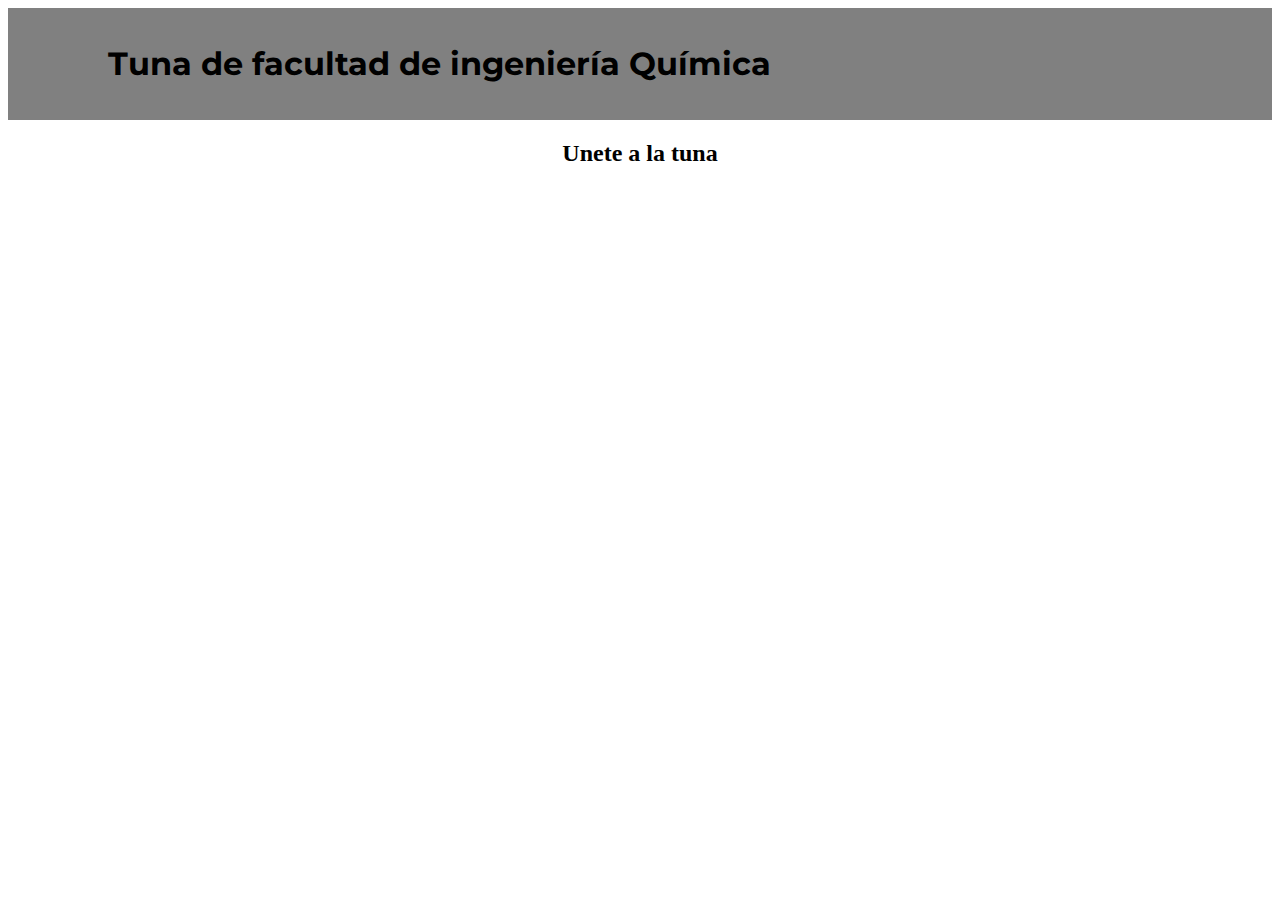
==== index.html @ c60745ab "Se carga archivo reset.css" ====
<!DOCTYPE html>
<html lang="en">
<head>
    <meta name="descripcion" content="Pagina para promocionar la tuna de Kuzko">
    <meta charset="UTF-8">
    <meta name="viewport" content="width=device-width, initial-scale=1.0">
    <link name="stylesheet" href="reset.css">
    <link rel="stylesheet" href="style.css">
    <link rel="preconnect" href="https://fonts.googleapis.com">
    <link rel="preconnect" href="https://fonts.gstatic.com" crossorigin>
    <link href="https://fonts.googleapis.com/css2?family=Montserrat:ital,wght@0,100..900;1,100..900&display=swap" rel="stylesheet">
    <title>Tuna FIQ</title>
</head>
<body>
    <nav>
        <h1  class="tituloPagina">Tuna de facultad de ingeniería Química</h1>
    </nav>
    <main>
        <h2 class="descripcion">Unete a la tuna</h2>
    </main>
    <footer>

    </footer>
    
</body>
</html>
---- style.css ----
* {
 /*Aqui se realizan cambios en toda la pagina */
}

nav {background-color: grey;
    padding-top: 15px;
    padding-bottom: 15px;
    font-family: "Montserrat", sans-serif; 
}

.tituloPagina {
    padding-left: 100px;
    text-align: left;
}

.descripcion {
    text-align: center;
}
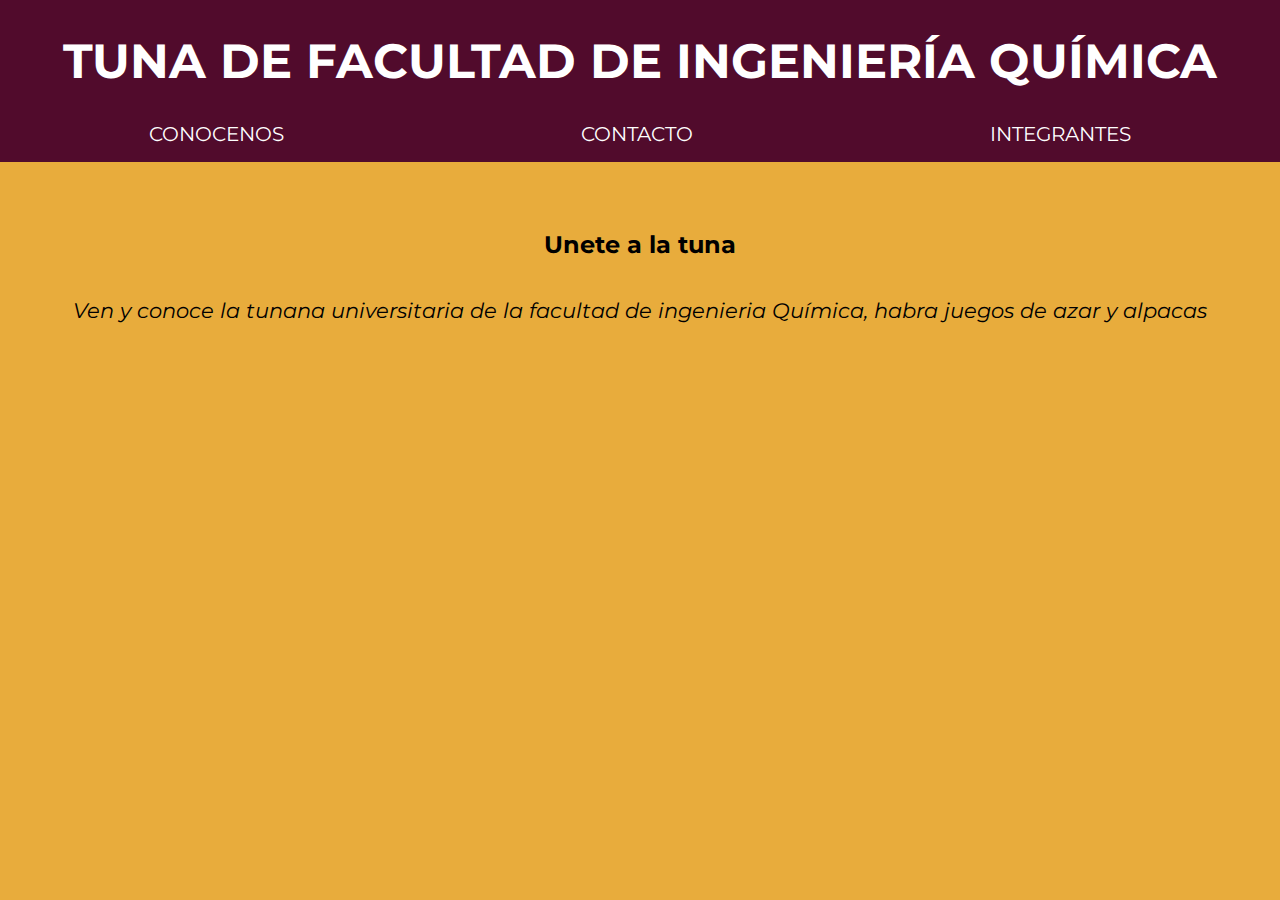
==== commit 869b2edd: "Se agrega nav color gaspacho" ====
--- a/index.html
+++ b/index.html
@@ -12,11 +12,19 @@
     <title>Tuna FIQ</title>
 </head>
 <body>
-    <nav>
-        <h1  class="tituloPagina">Tuna de facultad de ingeniería Química</h1>
+    <nav class="tituloPagina">
+        <h1 >Tuna de facultad de ingeniería Química</h1>
+        <ul class="list_nav">
+            <li class="nav_item"> Conocenos </li>
+            <li class="nav_item"> Contacto </li>
+            <li class="nav_item"> Integrantes </li>
+        </ul>
     </nav>
+
     <main>
-        <h2 class="descripcion">Unete a la tuna</h2>
+        <h2 class="tituloPresentacion">Unete a la tuna</h2>
+        <br>
+        <p class="introPagina">Ven y conoce la tunana universitaria de la facultad de ingenieria Química, habra juegos de azar y alpacas</p>
     </main>
     <footer>
 
--- a/style.css
+++ b/style.css
@@ -1,19 +1,67 @@
 * {
  /*Aqui se realizan cambios en toda la pagina */
+ font-family: "Montserrat", sans-serif;  
+ margin: 0;   
+ padding: 0;
+ box-sizing: border-box;
 }
 
-nav {background-color: grey;
-    padding-top: 15px;
-    padding-bottom: 15px;
-    font-family: "Montserrat", sans-serif; 
+nav {background-color: #510b2c;
+    padding-top: 2rem; 
+    padding-bottom: 1rem;
+
+   
 }
 
 .tituloPagina {
-    padding-left: 100px;
-    text-align: left;
+    color: white;
+    text-align: center;
+    font-size: x-large;
+    text-transform: uppercase ;
 }
 
-.descripcion {
+.list_nav{
+    display:flex;
     text-align: center;
+    color:white;
+    font-size: 20px;
+    margin-top: 2rem ; 
+  
+  
 }
 
+.list_nav :hover{
+    background-color: #E8AC3C;
+    padding: 10px 10px;
+    border-radius: 3px;
+    
+}
+
+.nav_item{
+    list-style: none;
+    flex: 1 1 auto;
+    
+
+}
+
+body{
+
+    background-color: #E8AC3C;
+}
+
+
+.tituloPresentacion{
+    text-align: center;
+    padding: 20px;
+    margin-top: 3rem;
+}
+
+.introPagina {
+    text-align: center;
+    font-size: 21px;
+    font-style: italic;
+}
+
+
+
+
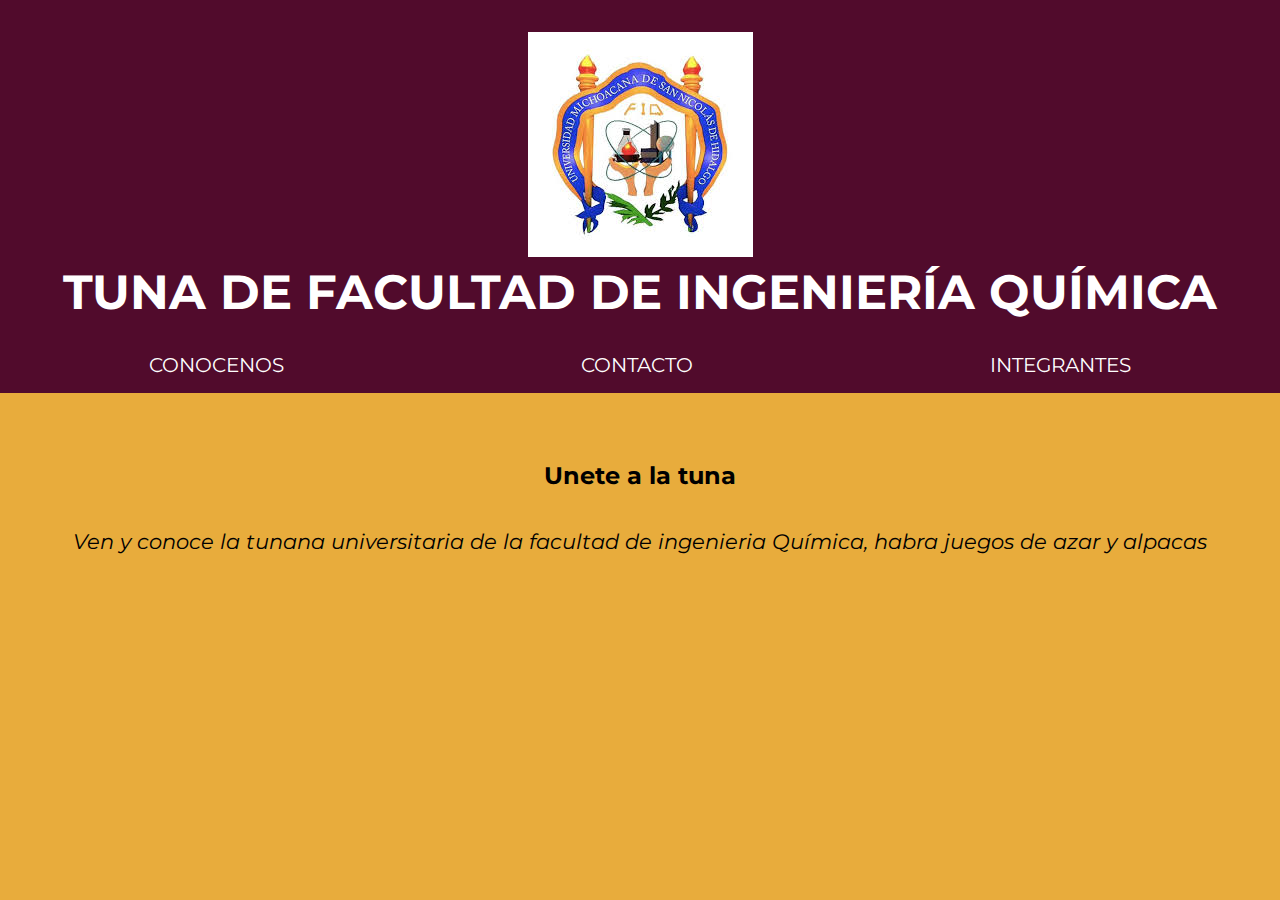
==== commit 3dc7ae4d: "Se agrega logo de la FIQ" ====
--- a/index.html
+++ b/index.html
@@ -13,6 +13,7 @@
 </head>
 <body>
     <nav class="tituloPagina">
+        <img src="imagenes/images.jpg">
         <h1 >Tuna de facultad de ingeniería Química</h1>
         <ul class="list_nav">
             <li class="nav_item"> Conocenos </li>
--- a/style.css
+++ b/style.css
@@ -49,13 +49,13 @@
     background-color: #E8AC3C;
 }
 
-
+ /* esto es parte de la pagina principal */
 .tituloPresentacion{
     text-align: center;
     padding: 20px;
     margin-top: 3rem;
 }
-
+ /* esto es parte de la pagina principal */
 .introPagina {
     text-align: center;
     font-size: 21px;
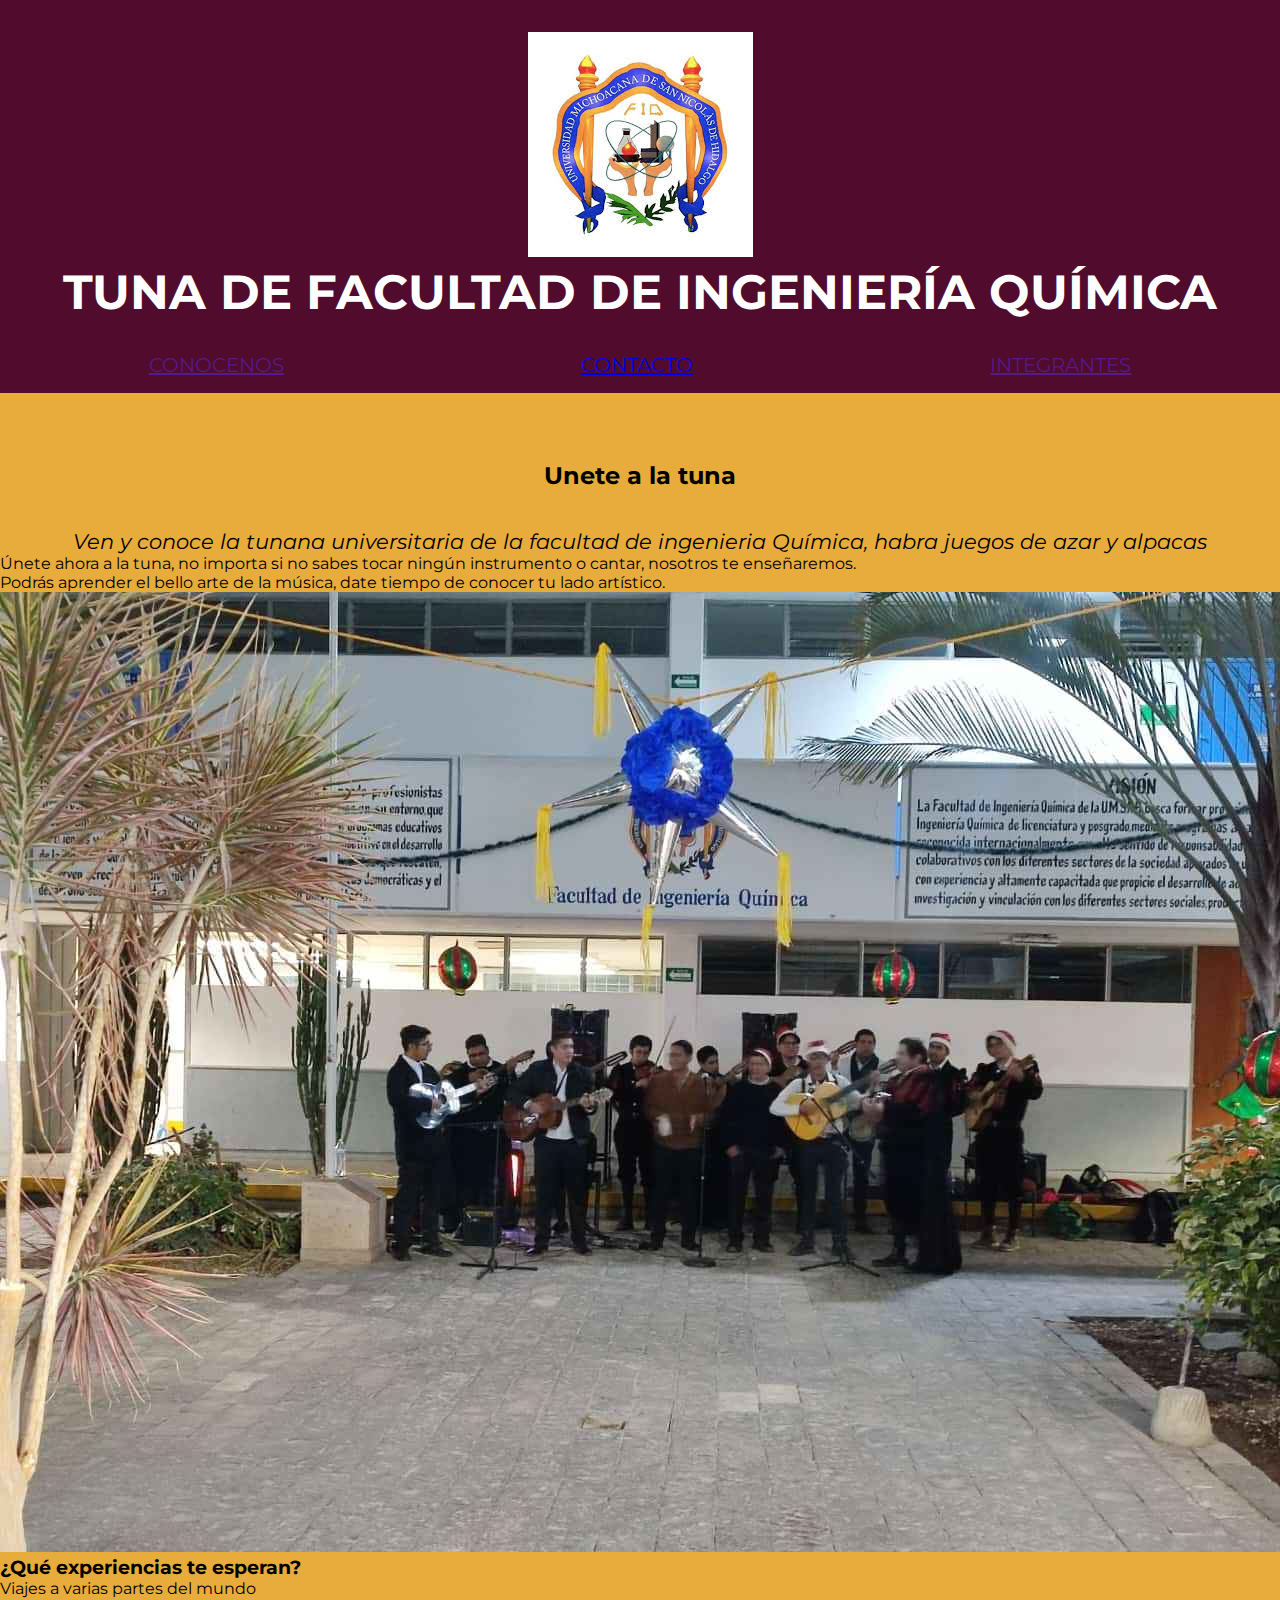
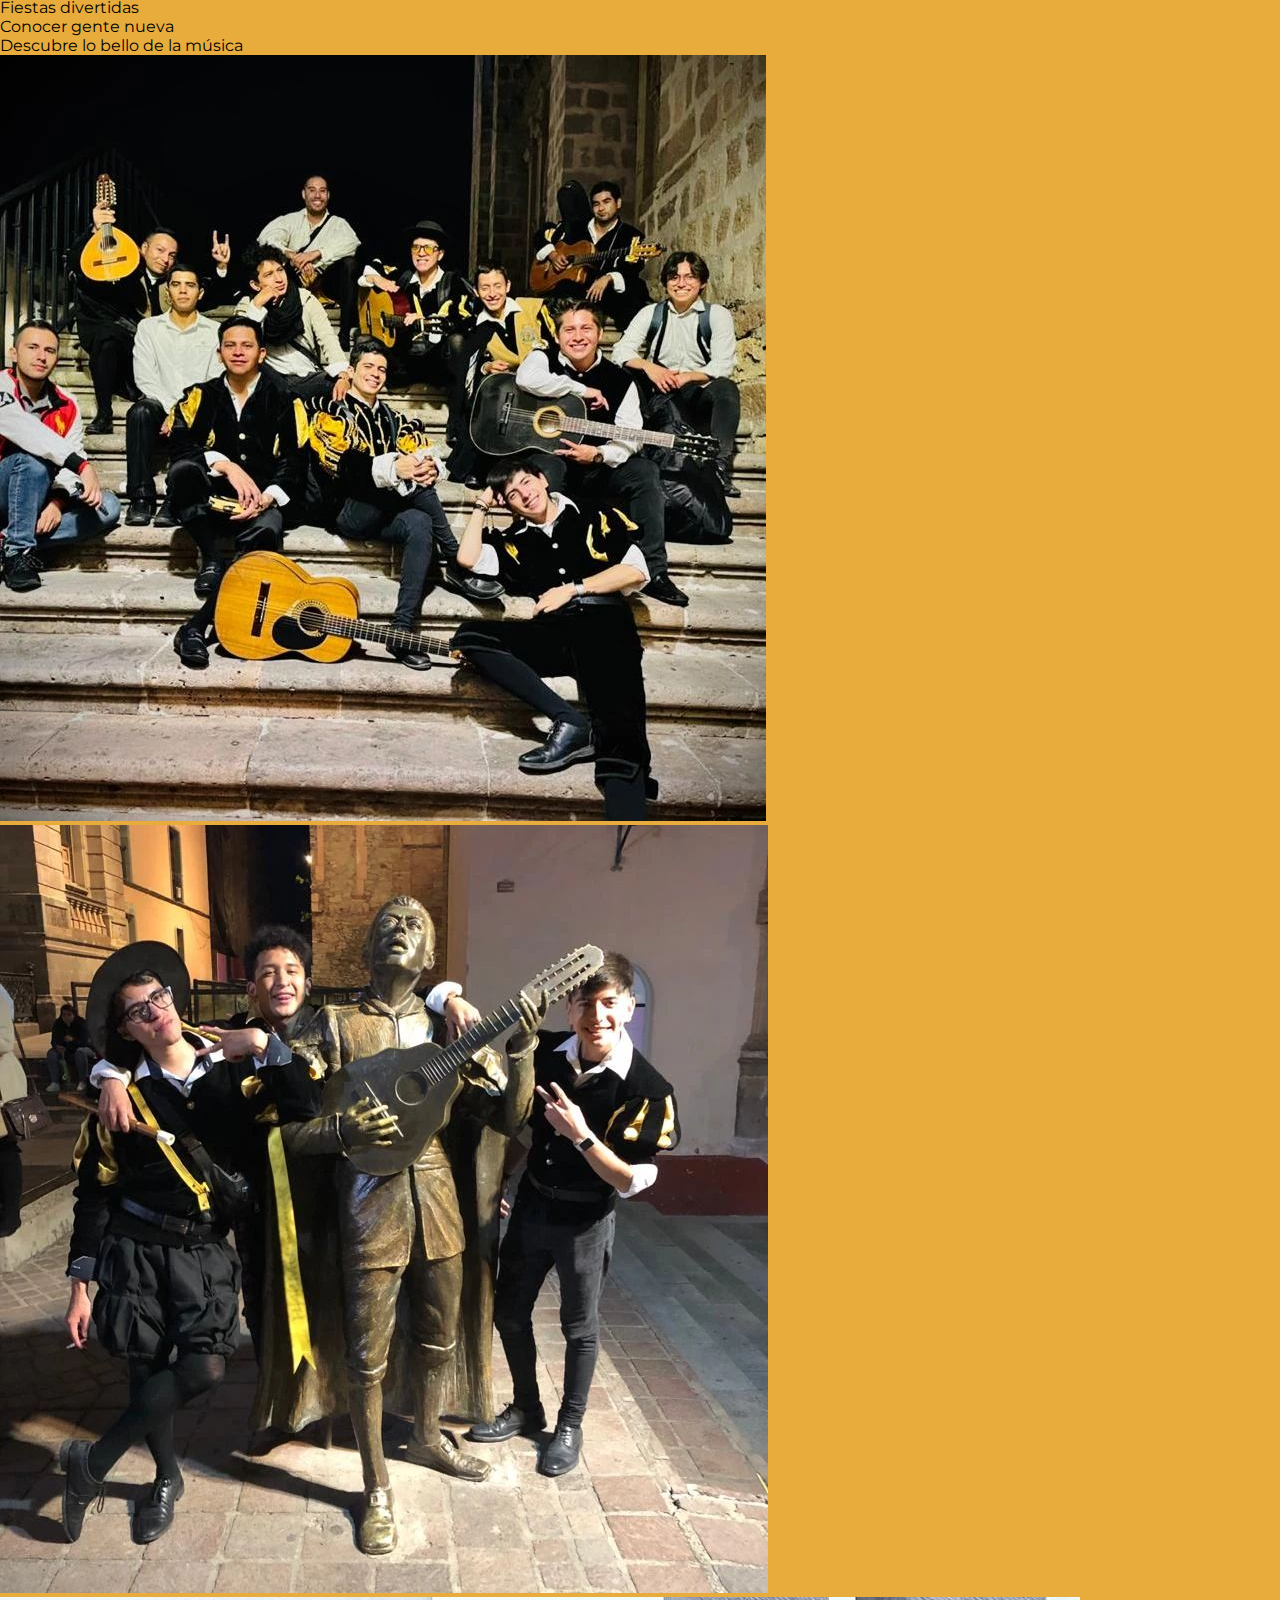
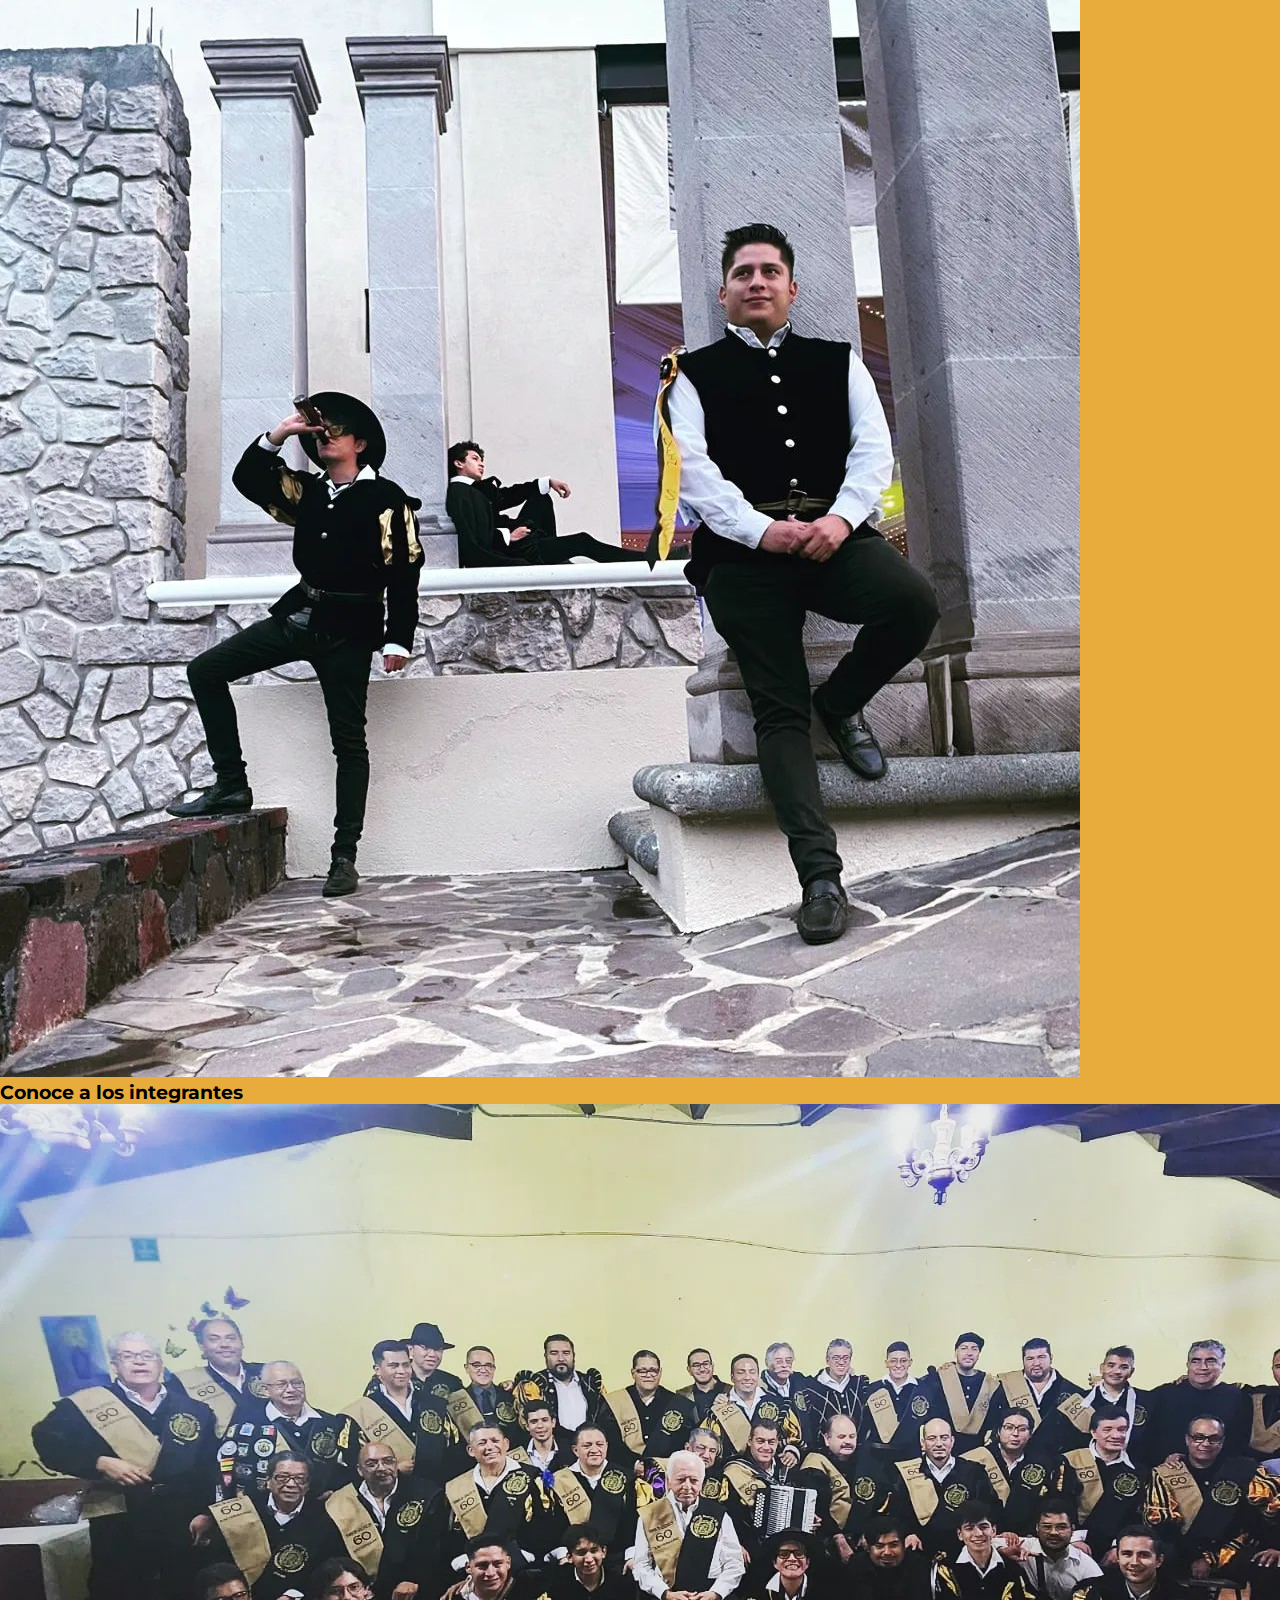
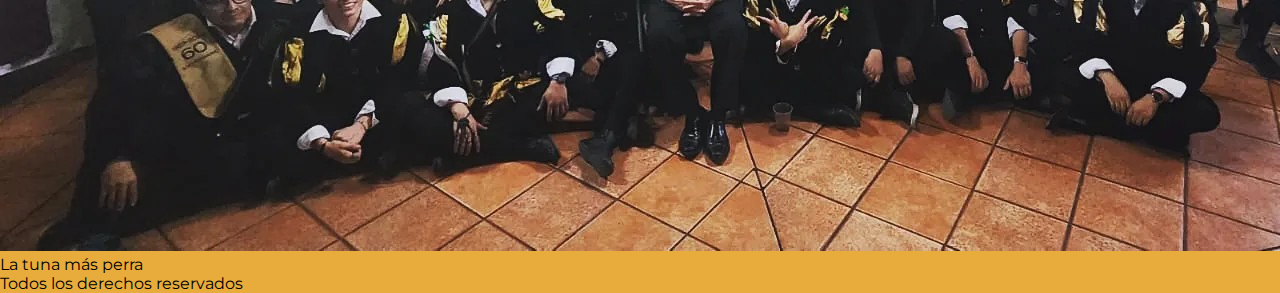
==== commit 9345ff49: "Update index.html" ====
--- a/index.html
+++ b/index.html
@@ -16,9 +16,9 @@
         <img src="imagenes/images.jpg">
         <h1 >Tuna de facultad de ingeniería Química</h1>
         <ul class="list_nav">
-            <li class="nav_item"> Conocenos </li>
-            <li class="nav_item"> Contacto </li>
-            <li class="nav_item"> Integrantes </li>
+            <li class="nav_item"> <a href="">Conocenos </a></li>
+            <li class="nav_item"><a href="contacto.html"> Contacto </a></li>
+            <li class="nav_item"><a href=""> Integrantes </a></li>
         </ul>
     </nav>
 
@@ -26,9 +26,32 @@
         <h2 class="tituloPresentacion">Unete a la tuna</h2>
         <br>
         <p class="introPagina">Ven y conoce la tunana universitaria de la facultad de ingenieria Química, habra juegos de azar y alpacas</p>
+        <p>Únete ahora a la tuna, no importa si no sabes tocar ningún instrumento o cantar, nosotros te enseñaremos. <br>
+            Podrás aprender el bello arte de la música, date tiempo de conocer tu lado artístico.
+            </p>
+        <img src="imagenes/tunos.jpg" alt="">
+
+        <h3>¿Qué experiencias te esperan?</h3>
+        <ul>
+            <li>Viajes a varias partes del mundo</li>
+            <li>Fiestas divertidas</li>
+            <li>Conocer gente nueva</li>
+            <li>Descubre lo bello de la música</li>
+        </ul>
+        
+        <div class="tunos_img">
+            <img src="imagenes/tunos 1.jpg" alt="">
+            <img src="imagenes/tunos 2.jpg" alt="">
+            <img src="imagenes/tunos 3.jpg" alt="">
+        </div>
+
+        <div>
+            <h3>Conoce a los integrantes</h3>
+            <img src="imagenes/tunos 4.jpg" alt="">
+        </div>
     </main>
     <footer>
-
+        <p>La tuna más perra <br> Todos los derechos reservados</p>
     </footer>
     
 </body>
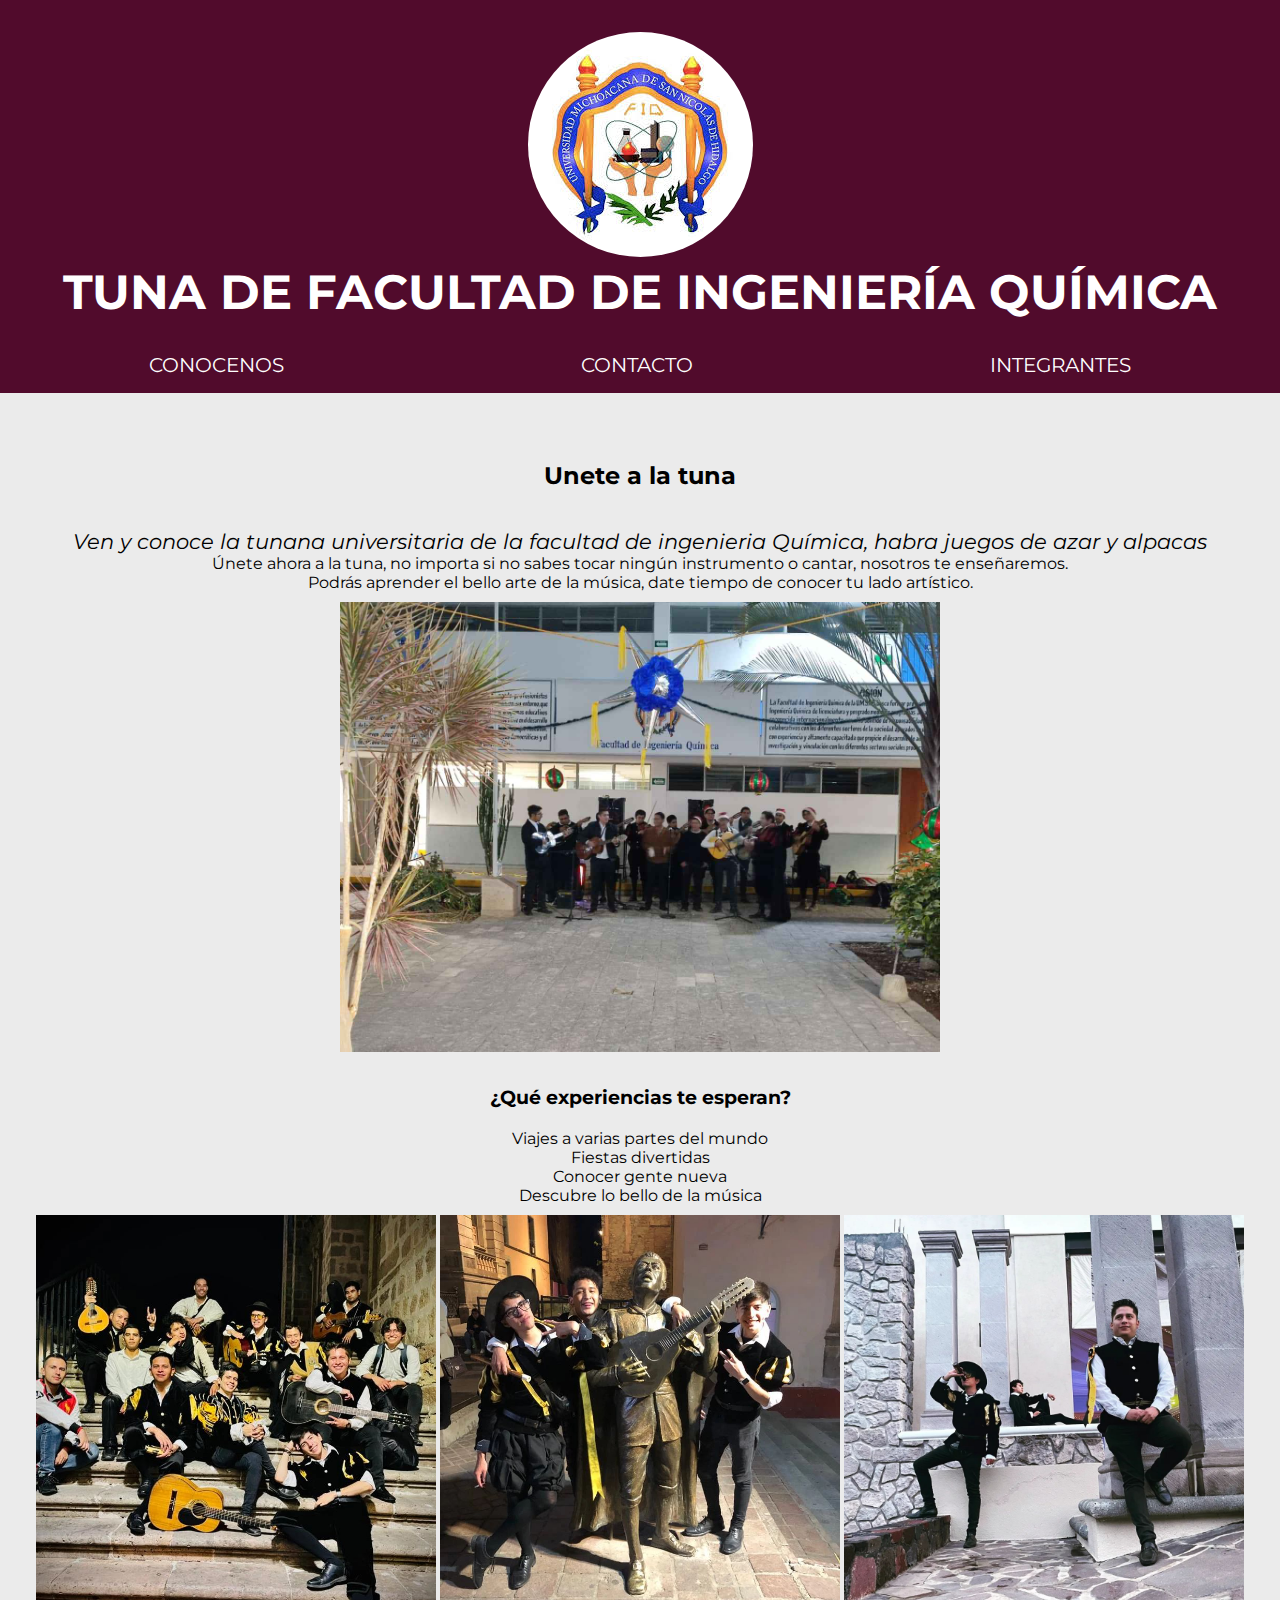
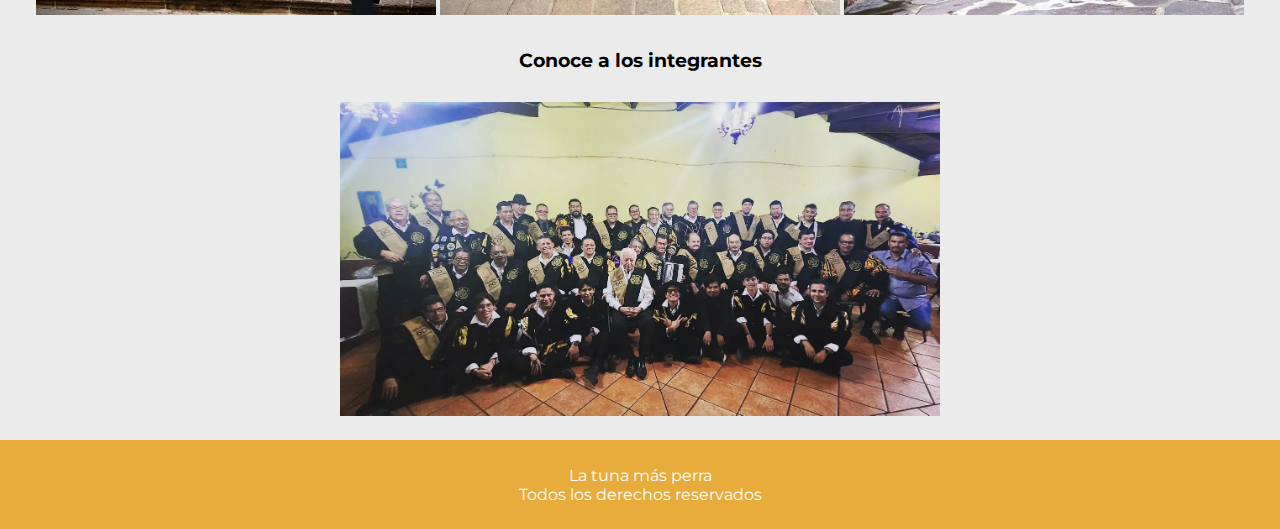
==== commit 5a5d4651: "Update index.html" ====
--- a/index.html
+++ b/index.html
@@ -13,7 +13,7 @@
 </head>
 <body>
     <nav class="tituloPagina">
-        <img src="imagenes/images.jpg">
+        <a href="index.html"><img src="imagenes/images.jpg"></a>
         <h1 >Tuna de facultad de ingeniería Química</h1>
         <ul class="list_nav">
             <li class="nav_item"> <a href="">Conocenos </a></li>
--- a/style.css
+++ b/style.css
@@ -9,7 +9,6 @@
 nav {background-color: #510b2c;
     padding-top: 2rem; 
     padding-bottom: 1rem;
-
    
 }
 
@@ -19,6 +18,9 @@
     font-size: x-large;
     text-transform: uppercase ;
 }
+.tituloPagina img{
+    border-radius: 50%;
+}
 
 .list_nav{
     display:flex;
@@ -26,11 +28,14 @@
     color:white;
     font-size: 20px;
     margin-top: 2rem ; 
-  
-  
 }
 
-.list_nav :hover{
+.list_nav a{
+    text-decoration: none;
+    color: white;
+}
+
+.list_nav a:hover{
     background-color: #E8AC3C;
     padding: 10px 10px;
     border-radius: 3px;
@@ -46,7 +51,15 @@
 
 body{
 
+    background-color: #ebebeb;
+}
+
+footer{
+    margin: 10px 0 0 0;
+    padding: 2%;
     background-color: #E8AC3C;
+    color: white;
+    text-align: center;
 }
 
  /* esto es parte de la pagina principal */
@@ -55,13 +68,41 @@
     padding: 20px;
     margin-top: 3rem;
 }
- /* esto es parte de la pagina principal */
+
+main{
+    text-align: center;
+}
+
+main img {
+    width: 600px;
+    margin: 10px 0;
+}
+
+main h3{
+    margin: 20px 0;
+}
+
+.tunos_img img{
+    width: 400px;
+}
+
 .introPagina {
     text-align: center;
     font-size: 21px;
     font-style: italic;
 }
 
+/* esto es parte de la pagina de contacto*/
 
+.icons{
+    margin: 15px 0 15px 0;
+}
+.lista_icons a{
+    color: #510b2c;
+    margin: 0 15px ;
+    font-size: 2rem;
+}
 
-
+.lista_icons a:hover{
+    color: #E8AC3C;
+}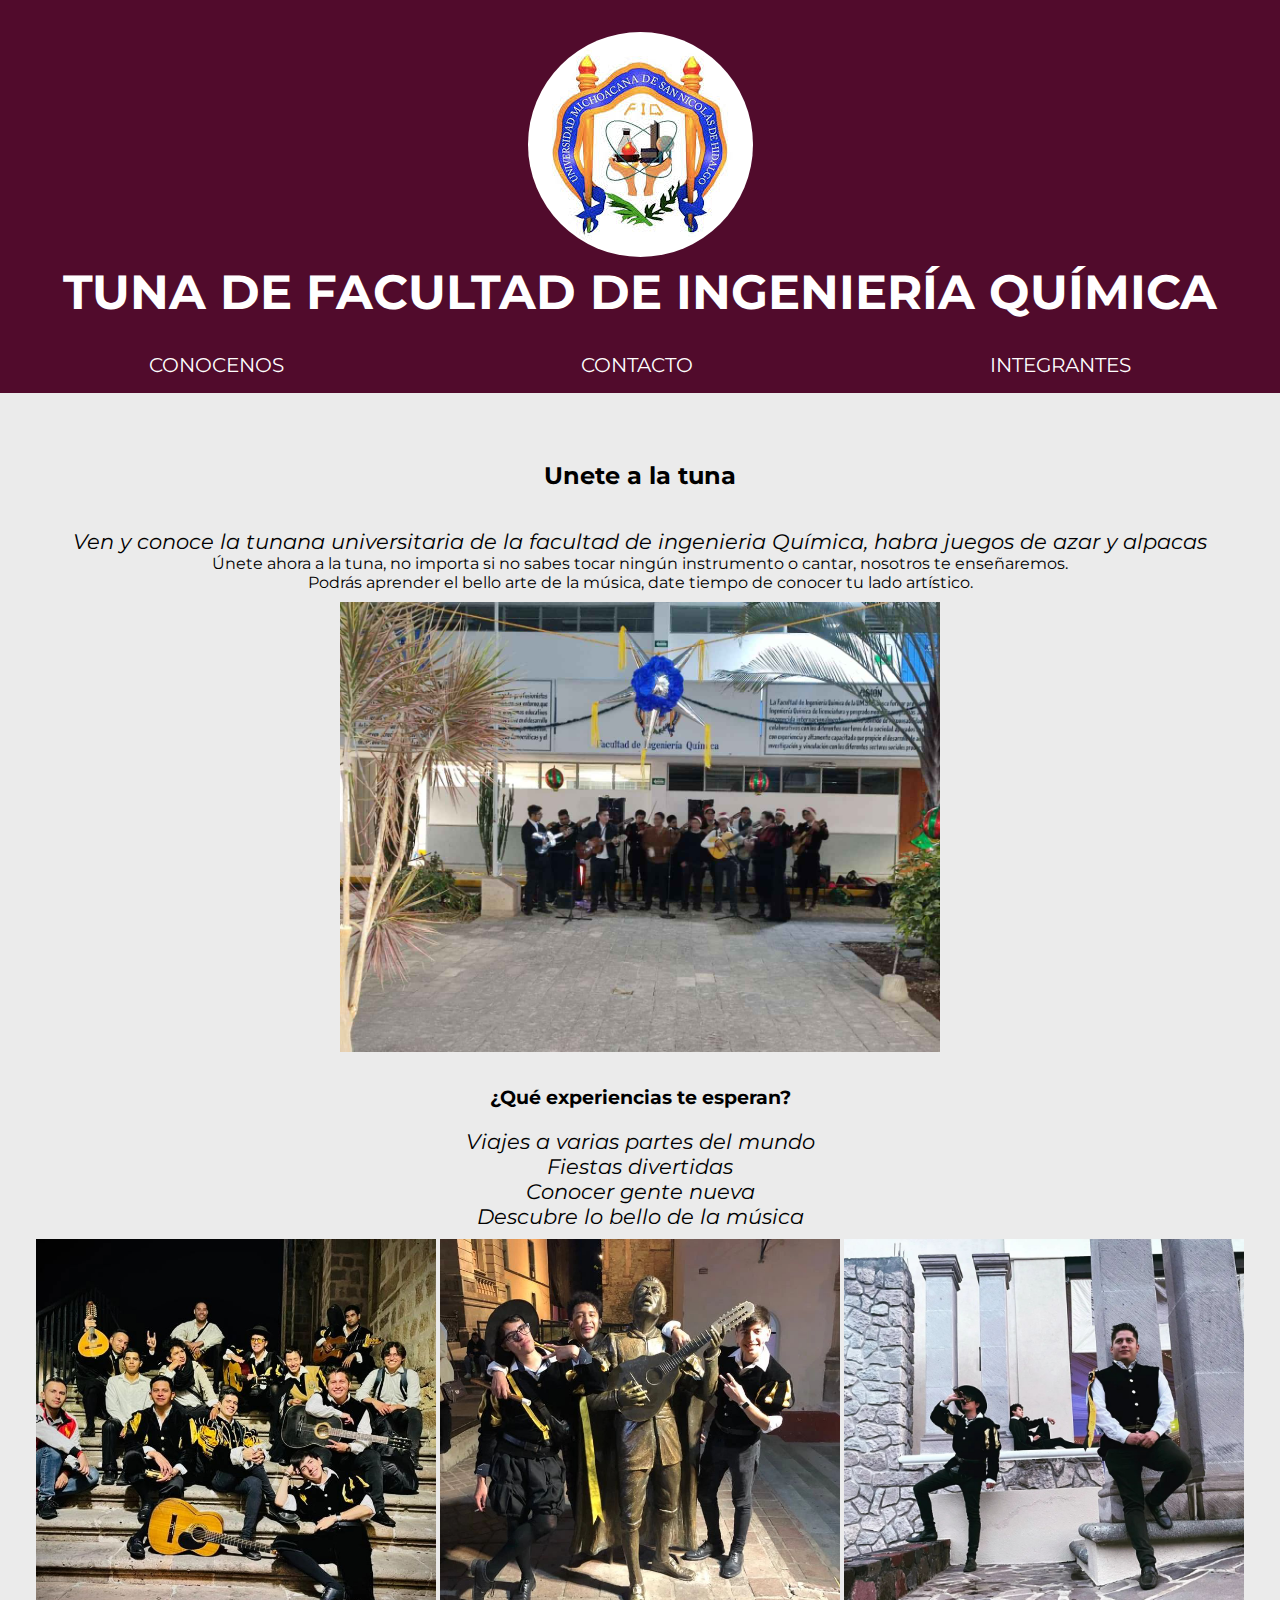
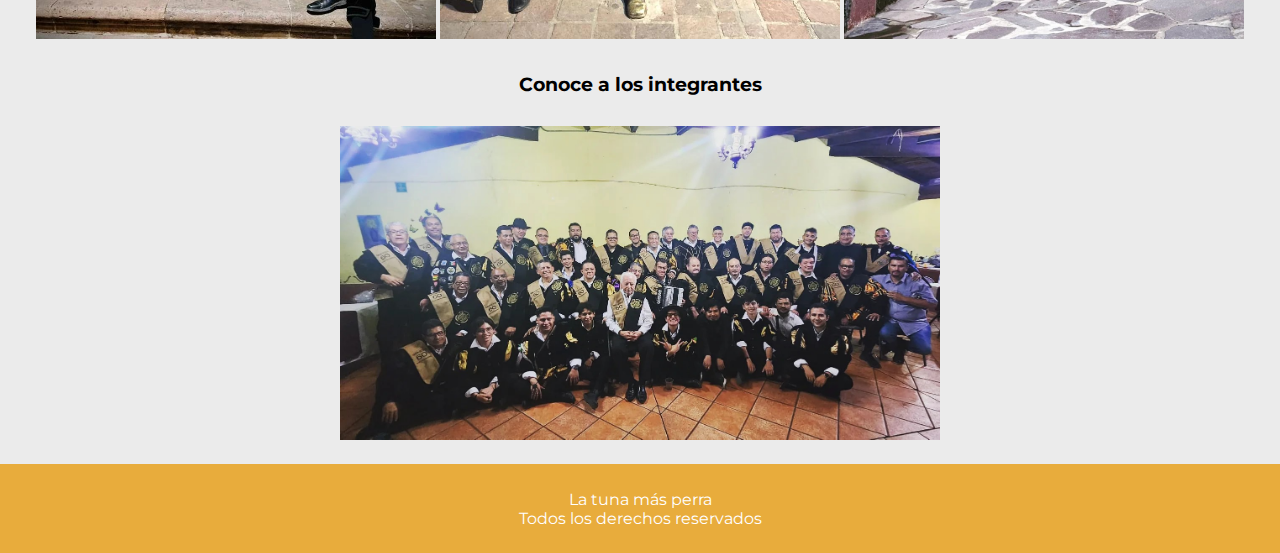
==== commit 036d9e3a: "Update index.html" ====
--- a/index.html
+++ b/index.html
@@ -33,10 +33,10 @@
 
         <h3>¿Qué experiencias te esperan?</h3>
         <ul>
-            <li>Viajes a varias partes del mundo</li>
-            <li>Fiestas divertidas</li>
-            <li>Conocer gente nueva</li>
-            <li>Descubre lo bello de la música</li>
+            <li class="introPagina">Viajes a varias partes del mundo</li>
+            <li class="introPagina">Fiestas divertidas</li>
+            <li class="introPagina">Conocer gente nueva</li>
+            <li class="introPagina">Descubre lo bello de la música</li>
         </ul>
         
         <div class="tunos_img">
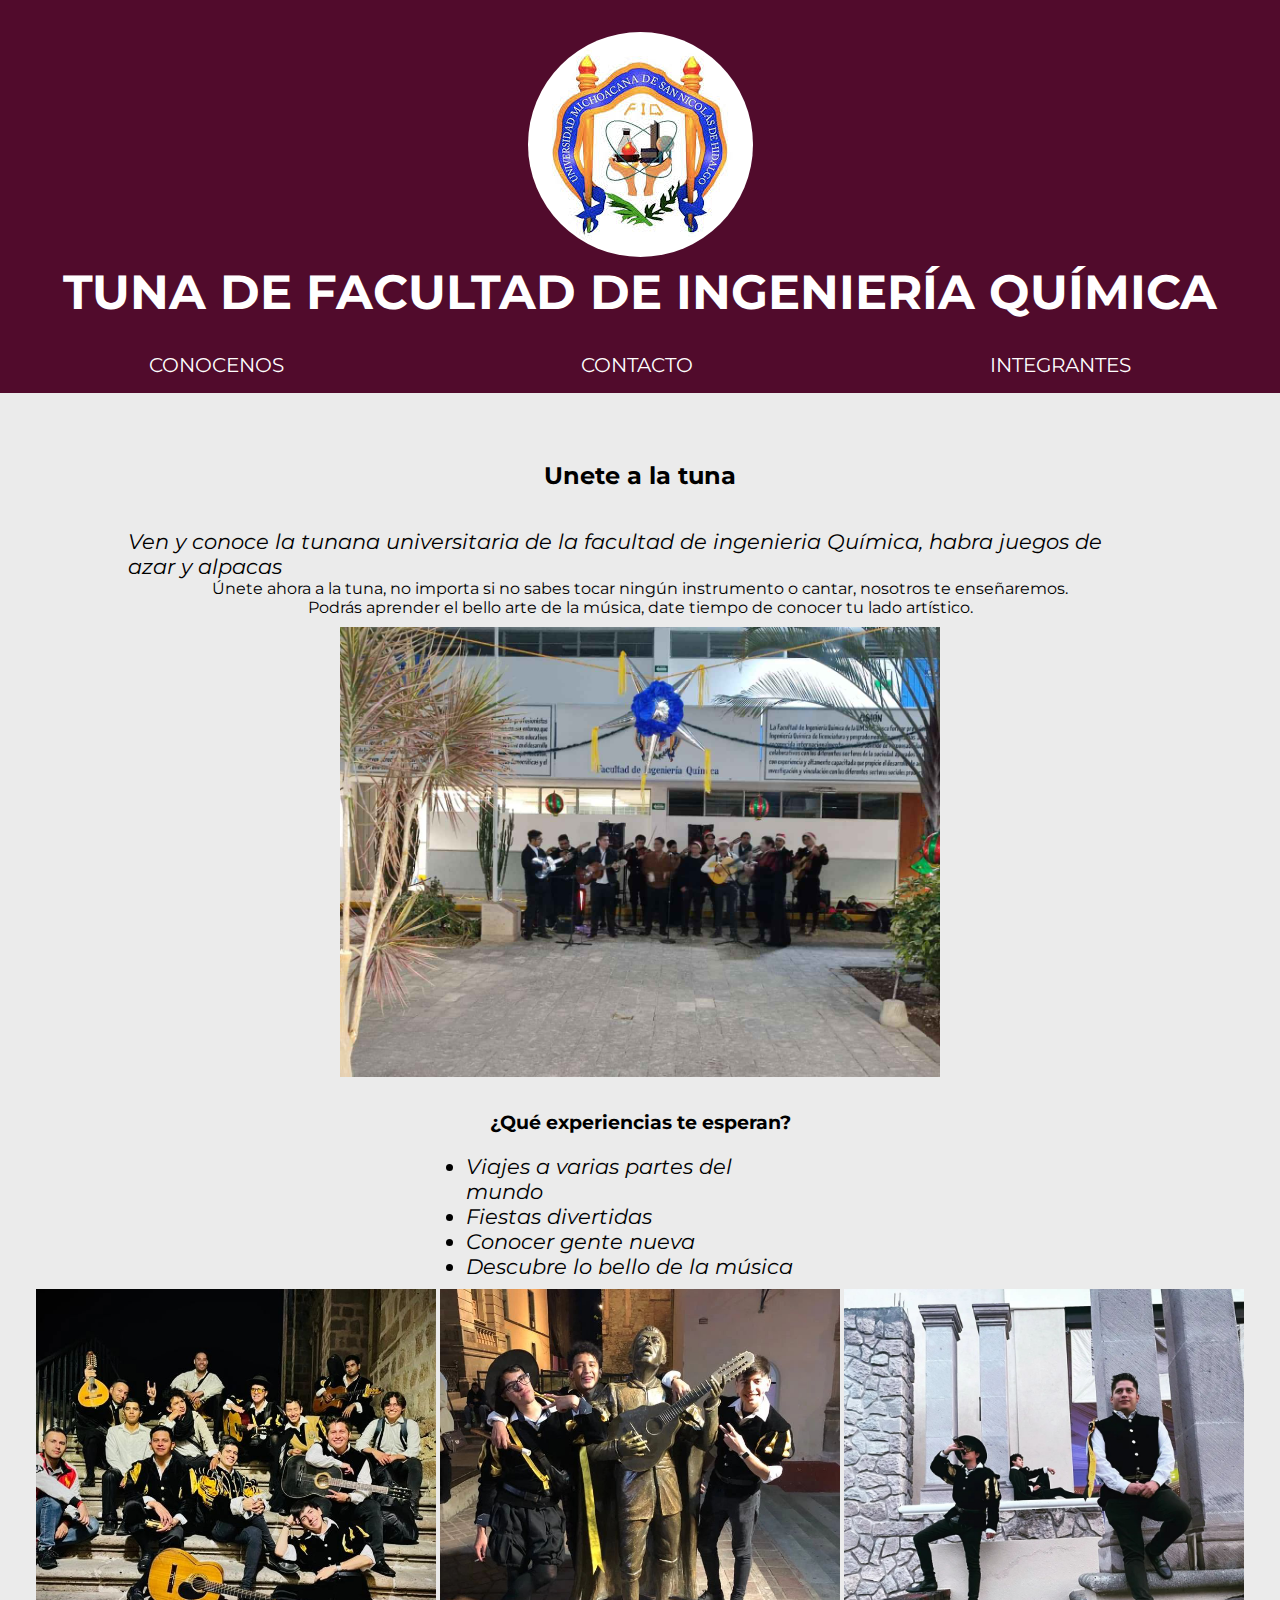
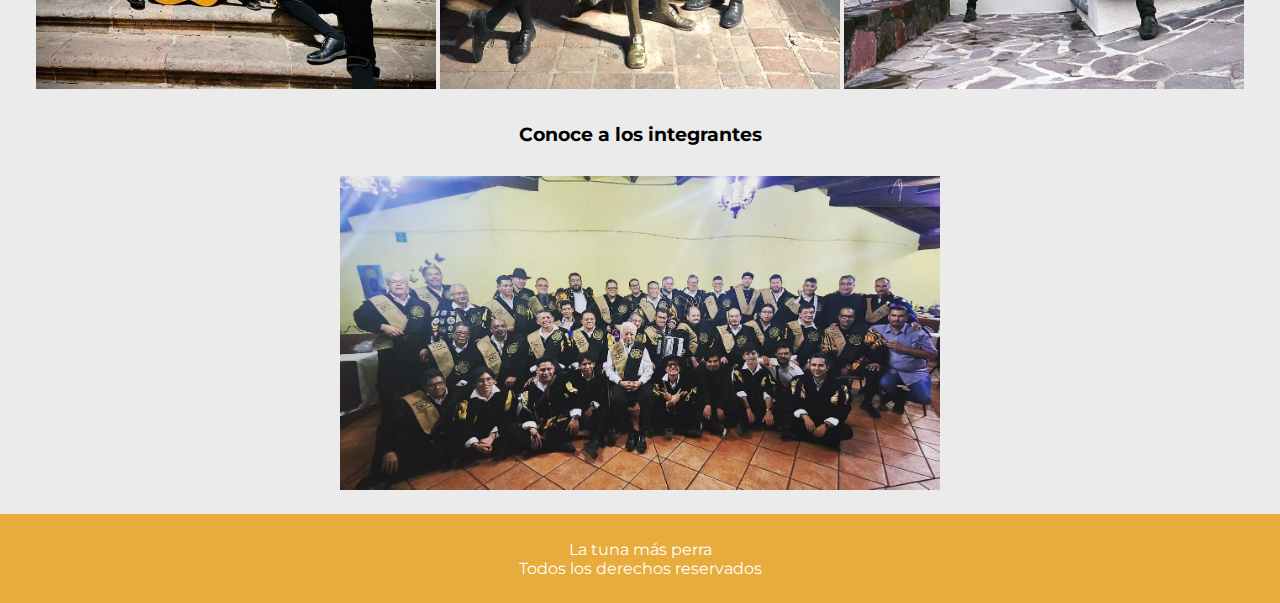
==== commit 0e167b76: "Merge branch 'main' of github.com:Iaanz/ProyectoKuzko" ====
--- a/index.html
+++ b/index.html
@@ -32,7 +32,7 @@
         <img src="imagenes/tunos.jpg" alt="">
 
         <h3>¿Qué experiencias te esperan?</h3>
-        <ul>
+        <ul class="introPagina_UL">
             <li class="introPagina">Viajes a varias partes del mundo</li>
             <li class="introPagina">Fiestas divertidas</li>
             <li class="introPagina">Conocer gente nueva</li>
--- a/style.css
+++ b/style.css
@@ -86,10 +86,15 @@
     width: 400px;
 }
 
+.introPagina_UL{
+    margin: 0 33% 0 33%;
+}
+
 .introPagina {
-    text-align: center;
+    text-align: left;
     font-size: 21px;
     font-style: italic;
+    margin: 0 10% 0 10%;
 }
 
 /* esto es parte de la pagina de contacto*/
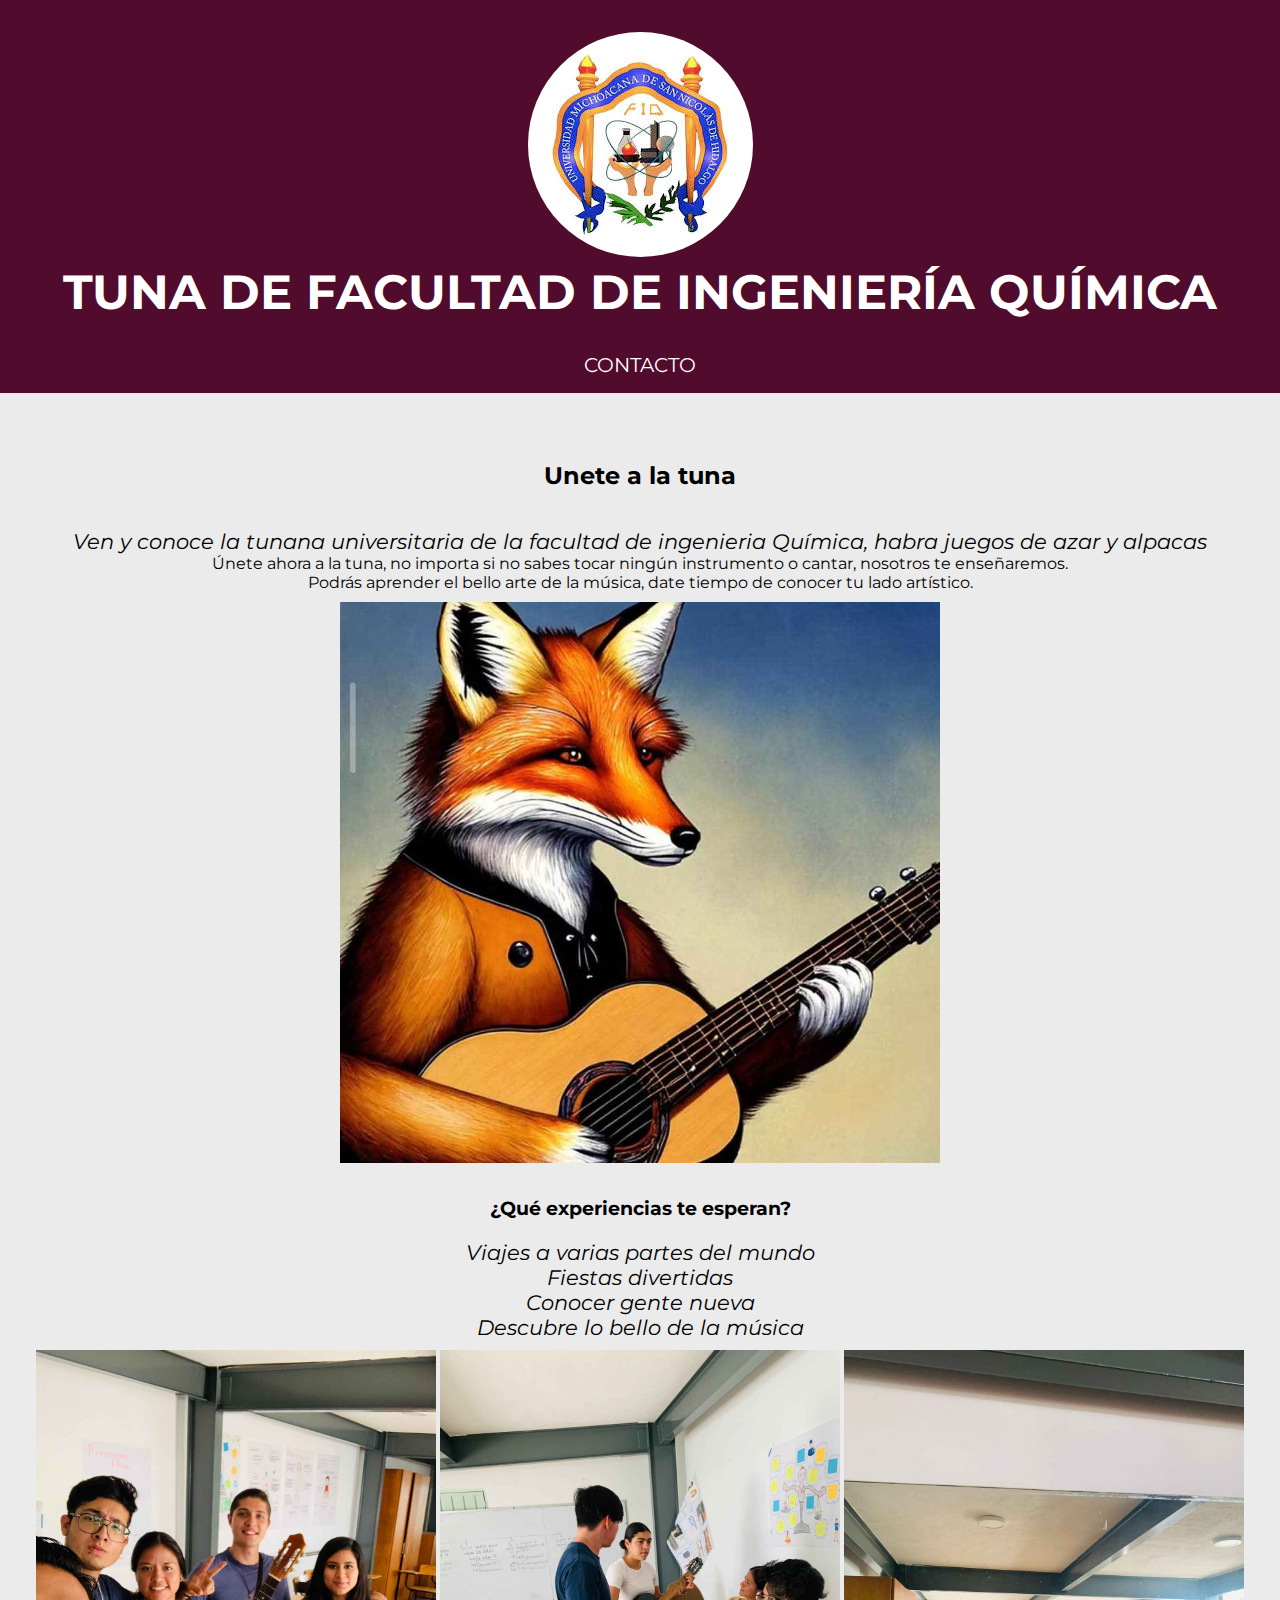
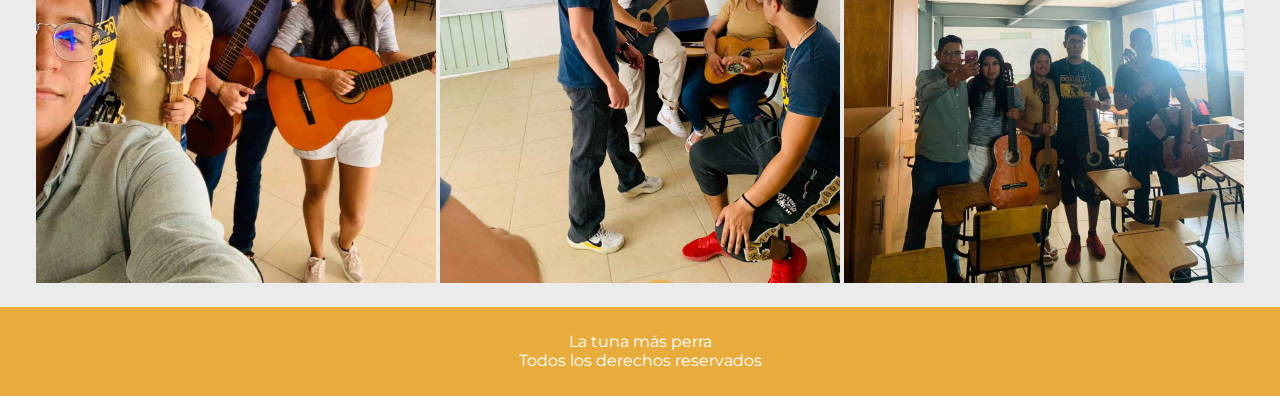
==== commit 4ac99f77: "correcciones imagenes y datos" ====
--- a/index.html
+++ b/index.html
@@ -1,5 +1,6 @@
 <!DOCTYPE html>
 <html lang="en">
+
 <head>
     <meta name="descripcion" content="Pagina para promocionar la tuna de Kuzko">
     <meta charset="UTF-8">
@@ -8,28 +9,34 @@
     <link rel="stylesheet" href="style.css">
     <link rel="preconnect" href="https://fonts.googleapis.com">
     <link rel="preconnect" href="https://fonts.gstatic.com" crossorigin>
-    <link href="https://fonts.googleapis.com/css2?family=Montserrat:ital,wght@0,100..900;1,100..900&display=swap" rel="stylesheet">
+    <link href="https://fonts.googleapis.com/css2?family=Montserrat:ital,wght@0,100..900;1,100..900&display=swap"
+        rel="stylesheet">
     <title>Tuna FIQ</title>
 </head>
+
 <body>
     <nav class="tituloPagina">
         <a href="index.html"><img src="imagenes/images.jpg"></a>
-        <h1 >Tuna de facultad de ingeniería Química</h1>
+        <h1>Tuna de facultad de ingeniería Química</h1>
         <ul class="list_nav">
-            <li class="nav_item"> <a href="">Conocenos </a></li>
             <li class="nav_item"><a href="contacto.html"> Contacto </a></li>
+            <!--   
+            <li class="nav_item"> <a href="index.html">Conocenos </a></li>
             <li class="nav_item"><a href=""> Integrantes </a></li>
+            -->
         </ul>
     </nav>
 
     <main>
         <h2 class="tituloPresentacion">Unete a la tuna</h2>
         <br>
-        <p class="introPagina">Ven y conoce la tunana universitaria de la facultad de ingenieria Química, habra juegos de azar y alpacas</p>
-        <p>Únete ahora a la tuna, no importa si no sabes tocar ningún instrumento o cantar, nosotros te enseñaremos. <br>
+        <p class="introPagina">Ven y conoce la tunana universitaria de la facultad de ingenieria Química, habra juegos
+            de azar y alpacas</p>
+        <p>Únete ahora a la tuna, no importa si no sabes tocar ningún instrumento o cantar, nosotros te enseñaremos.
+            <br>
             Podrás aprender el bello arte de la música, date tiempo de conocer tu lado artístico.
-            </p>
-        <img src="imagenes/tunos.jpg" alt="">
+        </p>
+        <img src="imagenes/Zorro.jpg" alt="">
 
         <h3>¿Qué experiencias te esperan?</h3>
         <ul class="introPagina_UL">
@@ -38,21 +45,23 @@
             <li class="introPagina">Conocer gente nueva</li>
             <li class="introPagina">Descubre lo bello de la música</li>
         </ul>
-        
+
         <div class="tunos_img">
-            <img src="imagenes/tunos 1.jpg" alt="">
-            <img src="imagenes/tunos 2.jpg" alt="">
-            <img src="imagenes/tunos 3.jpg" alt="">
+            <img src="imagenes/tunos1.jpg" alt="">
+            <img src="imagenes/tunos2.jpg" alt="">
+            <img src="imagenes/tunos3.jpg" alt="">
         </div>
 
-        <div>
+        <!-- "En esta sección falta una imagen diferente "
+         <div>
             <h3>Conoce a los integrantes</h3>
             <img src="imagenes/tunos 4.jpg" alt="">
         </div>
-    </main>
-    <footer>
-        <p>La tuna más perra <br> Todos los derechos reservados</p>
-    </footer>
-    
+    -->
+        <footer>
+            <p>La tuna más perra <br> Todos los derechos reservados</p>
+        </footer>
+
 </body>
-</html> +
+</html>--- a/style.css
+++ b/style.css
@@ -86,15 +86,13 @@
     width: 400px;
 }
 
-.introPagina_UL{
-    margin: 0 33% 0 33%;
-}
+
 
 .introPagina {
-    text-align: left;
+    text-align: center;
     font-size: 21px;
     font-style: italic;
-    margin: 0 10% 0 10%;
+    
 }
 
 /* esto es parte de la pagina de contacto*/
